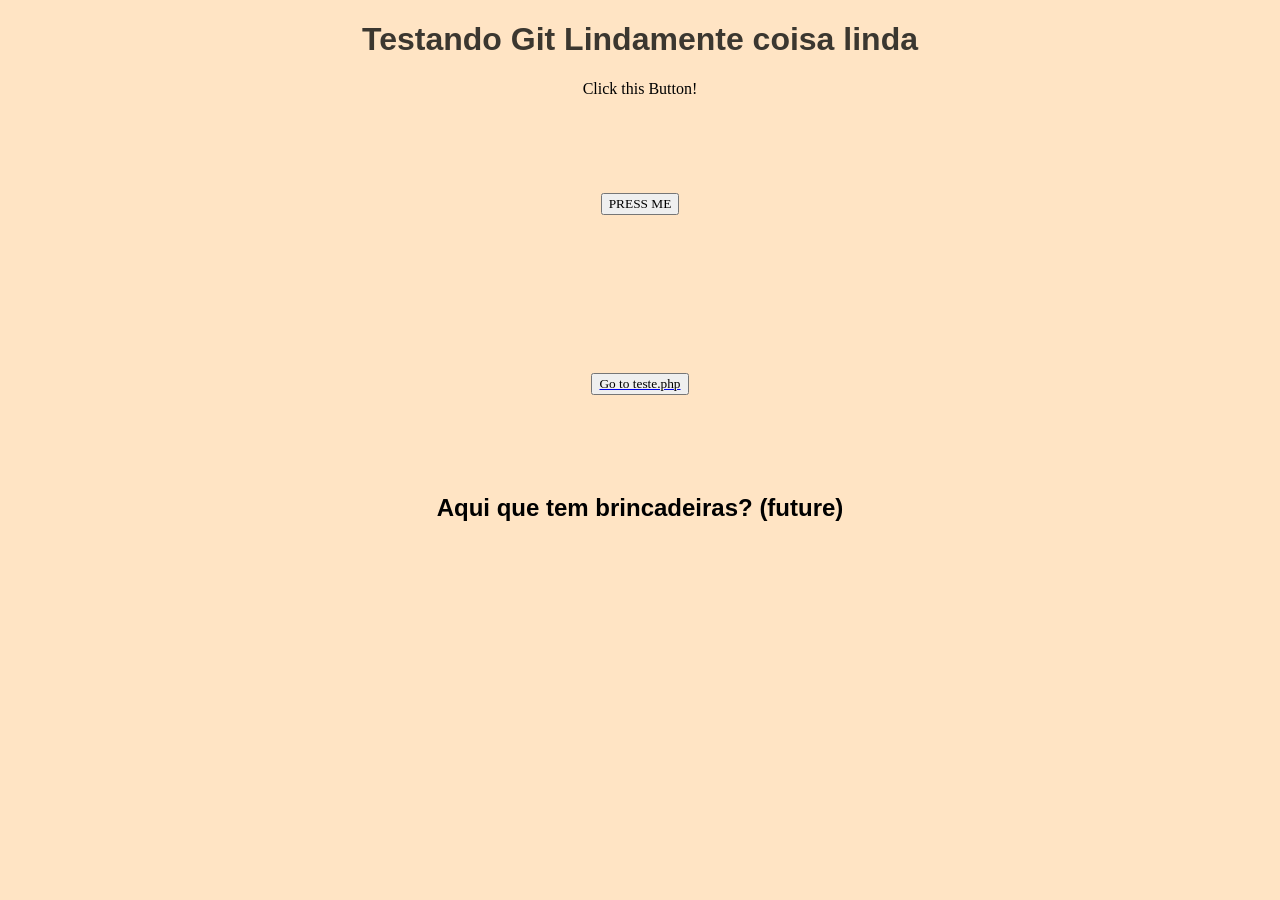
==== nao.html @ 4b2abd84 "Criação do PHP + CSS" ====
<!DOCTYPE html>
<html lang="pt-br">

<head>
    <meta charset="utf-8">
    <meta http-equiv="X-UA-Compatible"
    content="IE=edge">
    <title> Cadastro Produtos</title>
</head>

<body 
style="background-color: bisque;">
    
    <h1 style="text-align: center;
     color: rgb(59, 55, 48);
     font-family: 'Franklin Gothic Medium', 'Arial Narrow', Arial, sans-serif;
     "> Testando Git Lindamente coisa linda</h1>

    <p style="text-align: center; display: flex; justify-content: center;"> Click this Button!</p>

    <div style="display: flex; justify-content: center; align-items: center; min-height: 20vh;">
        <button style="font-family: 'Times New Roman', Times, serif;"> PRESS ME</button>
    </div>

    <a href="teste.php">
        <div style="display: flex; justify-content: center; align-items: center; min-height: 20vh;">
            <button style="font-family: 'Times New Roman', Times, serif;"> Go to teste.php</button>
        </div>
    </a>
    
    <h2 style="text-align: center; display: flex; justify-content: center;
    font-family: Arial, sans-serif;"> Aqui que tem brincadeiras? (future) </h2>

</body>
</html>
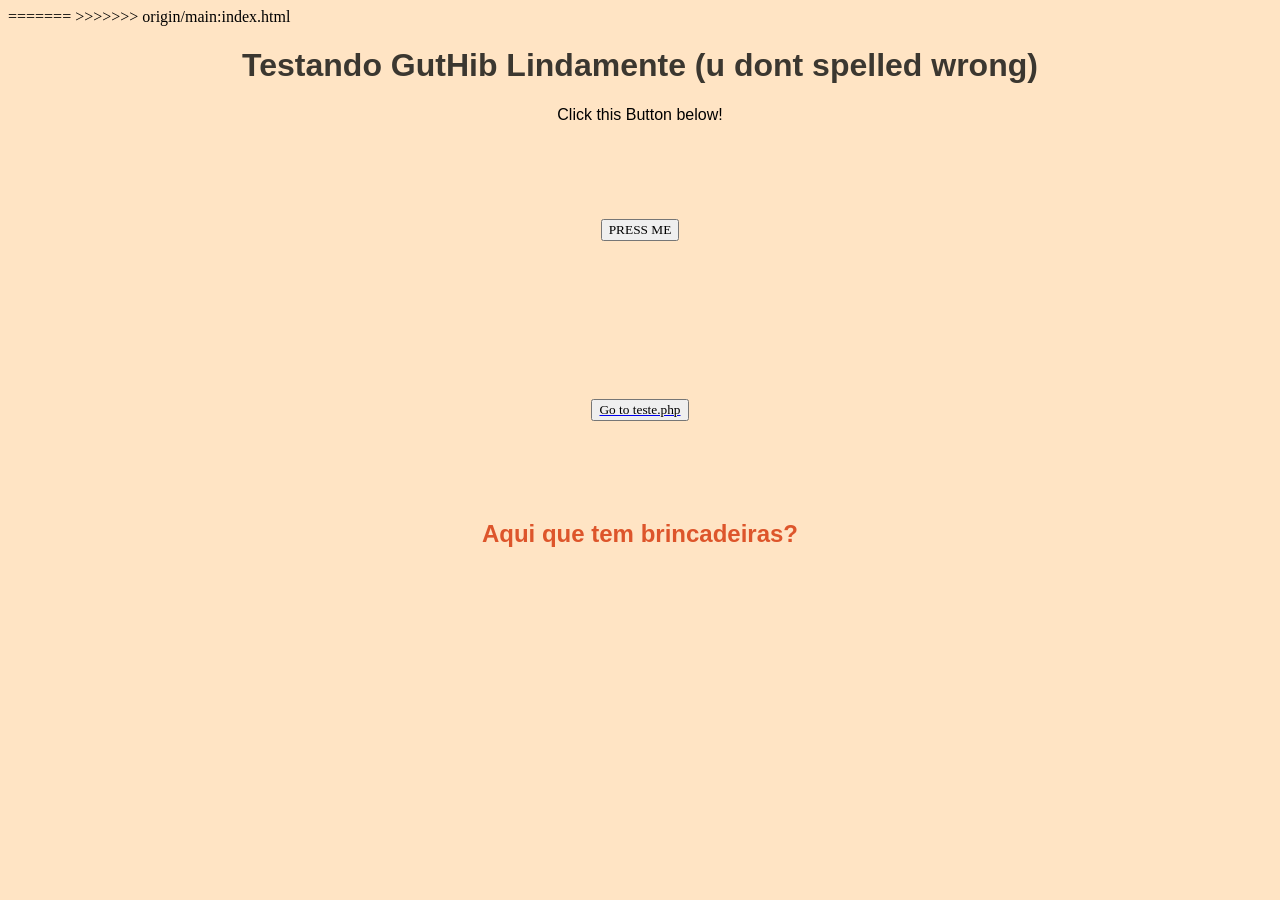
==== commit 8811ce84: "Merge remote-tracking branch 'origin/main' into future" ====
--- a/nao.html
+++ b/nao.html
@@ -6,6 +6,9 @@
     <meta http-equiv="X-UA-Compatible"
     content="IE=edge">
     <title> Cadastro Produtos</title>
+=======
+    <title> cadProduto' </title>
+>>>>>>> origin/main:index.html
 </head>
 
 <body 
@@ -14,12 +17,18 @@
     <h1 style="text-align: center;
      color: rgb(59, 55, 48);
      font-family: 'Franklin Gothic Medium', 'Arial Narrow', Arial, sans-serif;
-     "> Testando Git Lindamente coisa linda</h1>
+     "> Testando GutHib Lindamente (u dont spelled wrong)</h1>
 
-    <p style="text-align: center; display: flex; justify-content: center;"> Click this Button!</p>
+    <p style="text-align: center; display: flex; justify-content: center;
+    font-family: 'Franklin Gothic Medium', 'Arial Narrow', Arial, sans-serif;
+    cursor: pointer;"> Click this Button below!</p>
 
     <div style="display: flex; justify-content: center; align-items: center; min-height: 20vh;">
-        <button style="font-family: 'Times New Roman', Times, serif;"> PRESS ME</button>
+        <button
+            style="font-family: 'Times New Roman', Times, serif; cursor: pointer;"
+            onclick="alert('Botão funcionando!')">
+            PRESS ME
+        </button>
     </div>
 
     <a href="teste.php">
@@ -29,7 +38,8 @@
     </a>
     
     <h2 style="text-align: center; display: flex; justify-content: center;
-    font-family: Arial, sans-serif;"> Aqui que tem brincadeiras? (future) </h2>
+    font-family: Arial, sans-serif;
+    color:rgb(221, 85, 43)"> Aqui que tem brincadeiras? </h2>
 
 </body>
 </html>
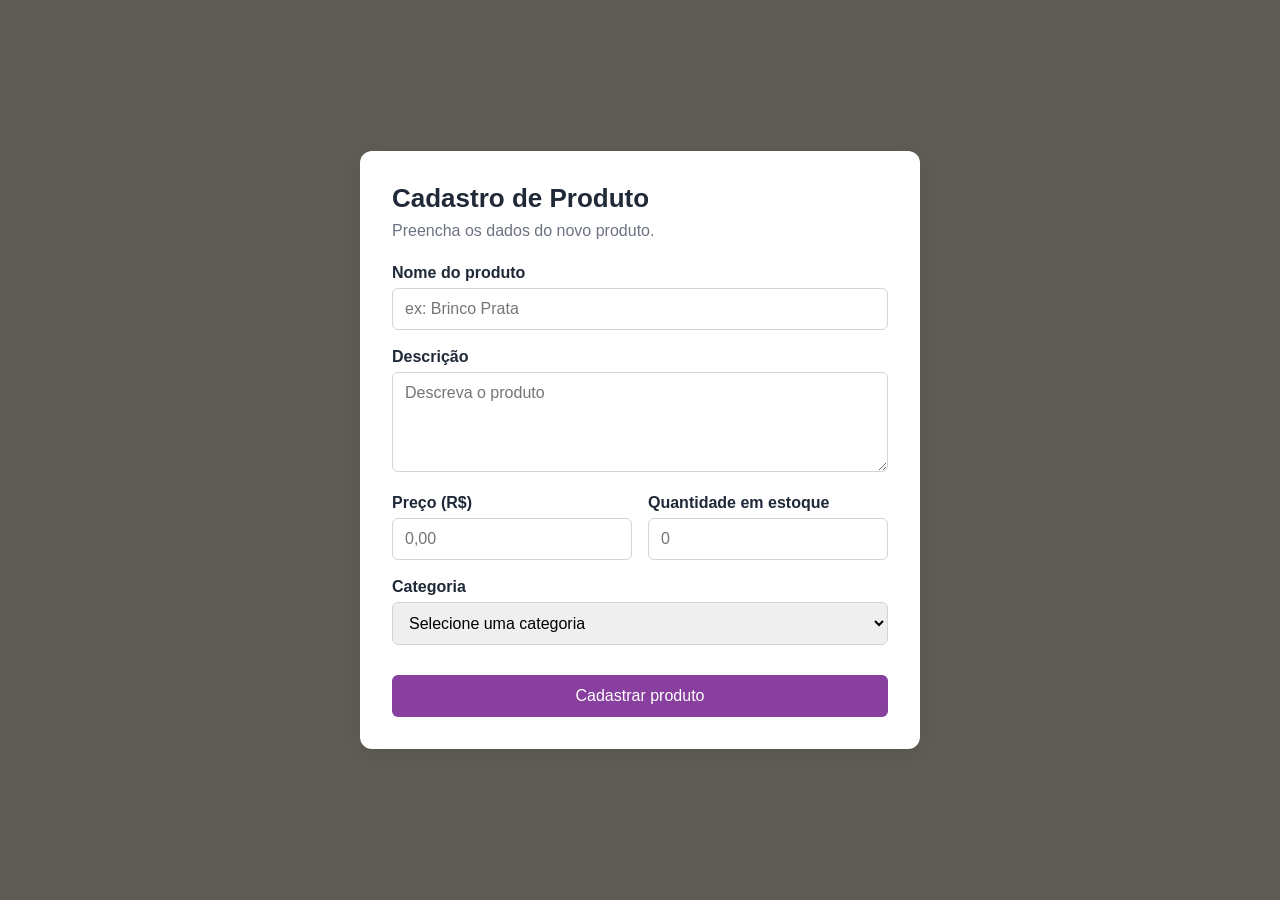
==== commit c5f049d4: "Funcionando i guess" ====
--- a/nao.html
+++ b/nao.html
@@ -1,45 +1,58 @@
 <!DOCTYPE html>
-<html lang="pt-br">
+<html lang="pt-BR">
+<head>
+	<meta charset="UTF-8">
+	<meta name="viewport" content="width=device-width, initial-scale=1.0">
+	<meta http-equiv="X-UA-Compatible"
+    content="IE=edge">
+	<title>Cad. Produtos</title>
 
-<head>
-    <meta charset="utf-8">
-    <meta http-equiv="X-UA-Compatible"
-    content="IE=edge">
-    <title> Cadastro Produtos</title>
-=======
-    <title> cadProduto' </title>
->>>>>>> origin/main:index.html
+	<link rel="stylesheet" href="estilo.css">
+
 </head>
+<body>
+	<main class="card">
+		<h1>Cadastro de Produto</h1>
+		<p class="subtitle">Preencha os dados do novo produto.</p>
 
-<body 
-style="background-color: bisque;">
-    
-    <h1 style="text-align: center;
-     color: rgb(59, 55, 48);
-     font-family: 'Franklin Gothic Medium', 'Arial Narrow', Arial, sans-serif;
-     "> Testando GutHib Lindamente (u dont spelled wrong)</h1>
+		<form action="cadastrar.php" method="post">
 
-    <p style="text-align: center; display: flex; justify-content: center;
-    font-family: 'Franklin Gothic Medium', 'Arial Narrow', Arial, sans-serif;
-    cursor: pointer;"> Click this Button below!</p>
 
-    <div style="display: flex; justify-content: center; align-items: center; min-height: 20vh;">
-        <button
-            style="font-family: 'Times New Roman', Times, serif; cursor: pointer;"
-            onclick="alert('Botão funcionando!')">
-            PRESS ME
-        </button>
-    </div>
+			<div class="campo">
+				<label for="nome">Nome do produto</label>
+				<input type="text" id="nome" name="nome" placeholder="ex: Brinco Prata" required>
+			</div>
 
-    <a href="teste.php">
-        <div style="display: flex; justify-content: center; align-items: center; min-height: 20vh;">
-            <button style="font-family: 'Times New Roman', Times, serif;"> Go to teste.php</button>
-        </div>
-    </a>
-    
-    <h2 style="text-align: center; display: flex; justify-content: center;
-    font-family: Arial, sans-serif;
-    color:rgb(221, 85, 43)"> Aqui que tem brincadeiras? </h2>
+			<div class="campo">
+				<label for="descricao">Descrição</label>
+				<textarea id="descricao" name="descricao" placeholder="Descreva o produto"></textarea>
+			</div>
 
+			<div class="linha">
+				<div class="campo">
+					<label for="preco">Preço (R$)</label>
+					<input type="number" id="preco" name="preco" min="0" step="0.01" placeholder="0,00" required>
+				</div>
+				<div class="campo">
+					<label for="estoque">Quantidade em estoque</label>
+					<input type="number" id="qtd_estoque" name="estoque" min="0" step="1" placeholder="0" required>
+				</div>
+			</div>
+
+			<div class="campo">
+				<label for="categoria">Categoria</label>
+				<select id="categoria" name="categoria" required>
+					<option value="">Selecione uma categoria</option>
+					<option value="alianca">Aliança</option>
+					<option value="brinco">Brinco</option>
+					<option value="ouro">Ouro</option>
+					<option value="prata">Prata</option>
+					<option value="outros">Outros</option>
+				</select>
+			</div>
+
+			<button type="submit">Cadastrar produto</button>
+		</form>
+	</main>
 </body>
-</html>
+</html>
--- a/estilo.css
+++ b/estilo.css
@@ -0,0 +1,49 @@
+* { box-sizing: border-box; }
+
+		body {
+			margin: 0;
+			min-height: 100vh;
+			display: flex;
+			align-items: center;
+			justify-content: center;
+			padding: 24px;
+			font-family: Arial, sans-serif;
+			background: #5f5c56;
+			color: #1f2937;
+		}
+		.card {
+			width: 100%;
+			max-width: 560px;
+			padding: 32px;
+			background: #fff;
+			border-radius: 12px;
+			box-shadow: 0 4px 18px rgba(0, 0, 0, .08);
+		}
+		h1 { margin: 0 0 8px; font-size: 26px; }
+		.subtitle { margin: 0 0 24px; color: #6b7280; }
+		.campo { margin-bottom: 18px; }
+		label { display: block; margin-bottom: 6px; font-weight: bold; }
+		input, textarea, select {
+			width: 100%;
+			padding: 11px 12px;
+			border: 1px solid #d1d5db;
+			border-radius: 6px;
+			font: inherit;
+		}
+		textarea { min-height: 100px; resize: vertical; }
+		.linha { display: flex;gap: 16px; flex-wrap: wrap; }
+
+		.linha .campo { flex: 1; min-width: 120px; }
+		button {
+			margin-top: 12px;
+			width: 100%;
+			padding: 12px;
+			border: 0;
+			border-radius: 6px;
+			background: #883f9e;
+			color: #fff;
+			font-size: 16px;
+			cursor: pointer;
+		}
+		button:hover { background: #3c0c69; }
+		@media (max-width: 480px) { .linha { grid-template-columns: 1fr; gap: 0; } }
